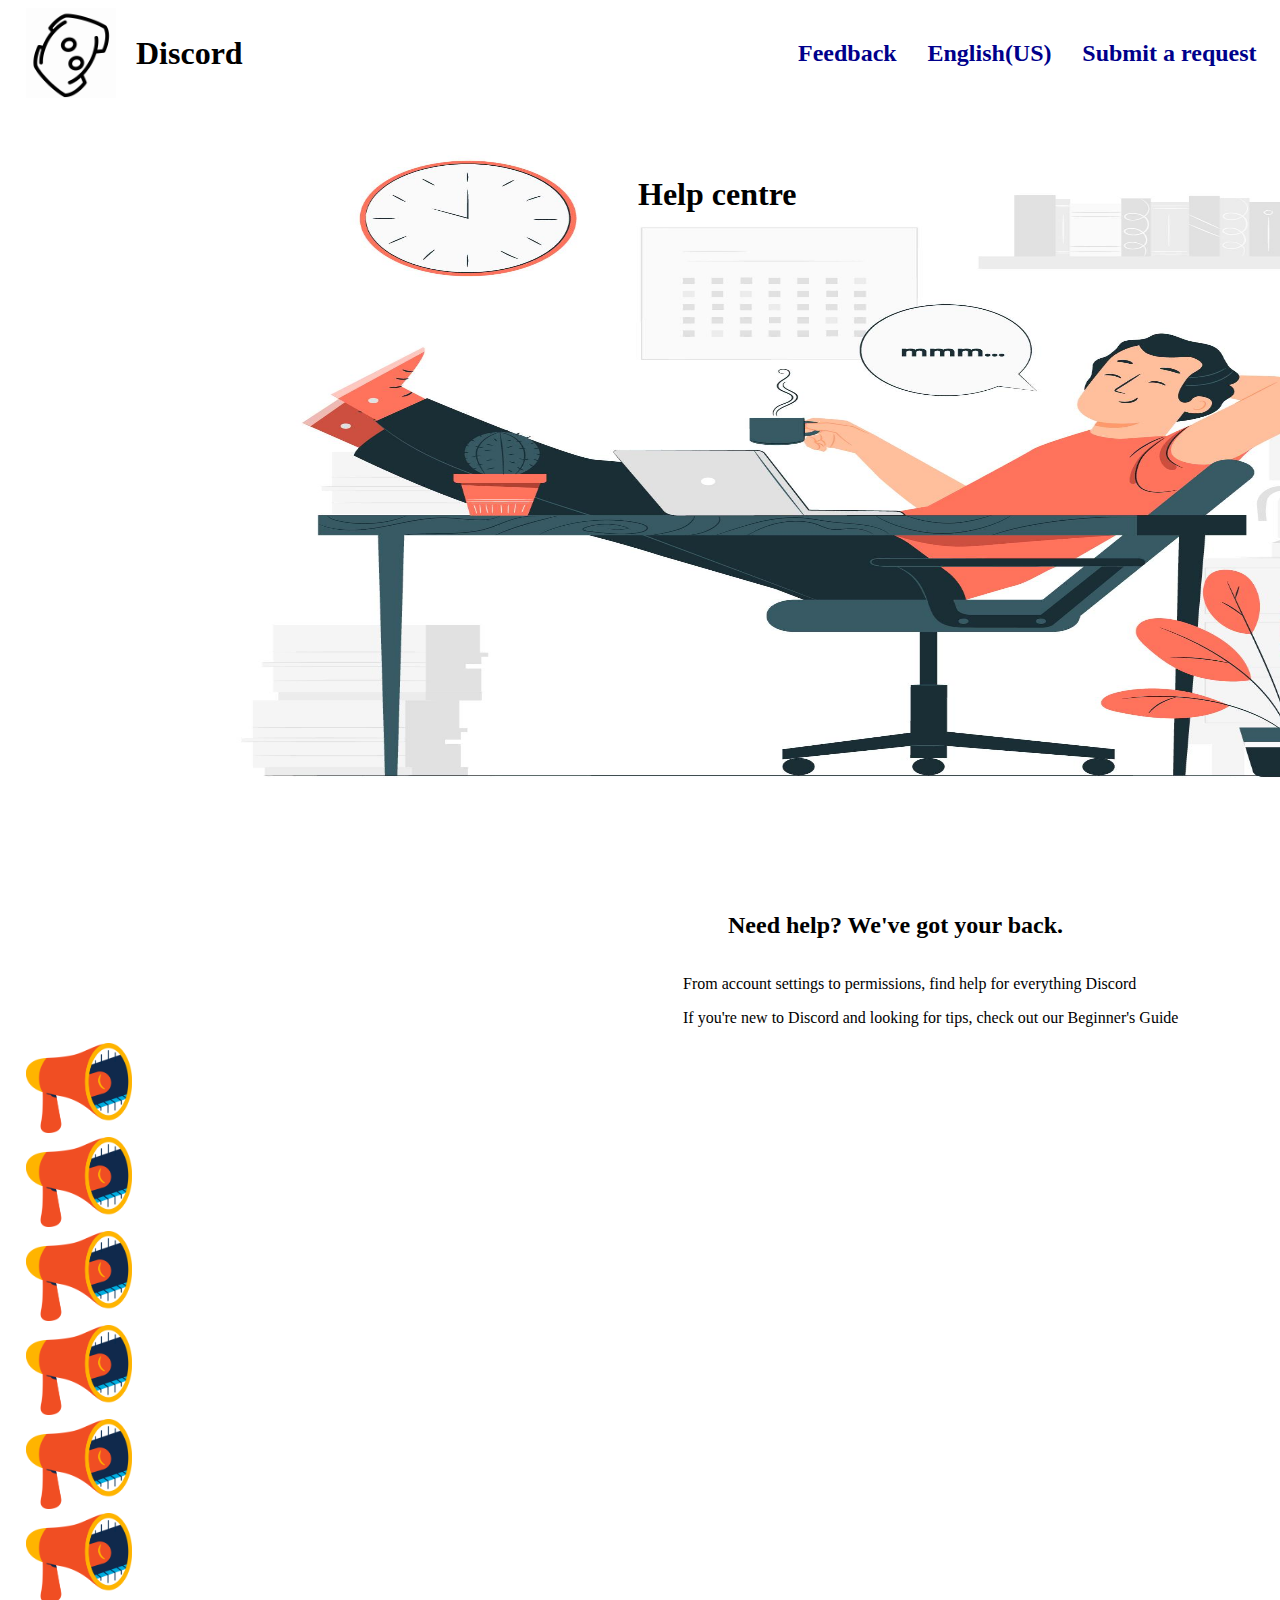
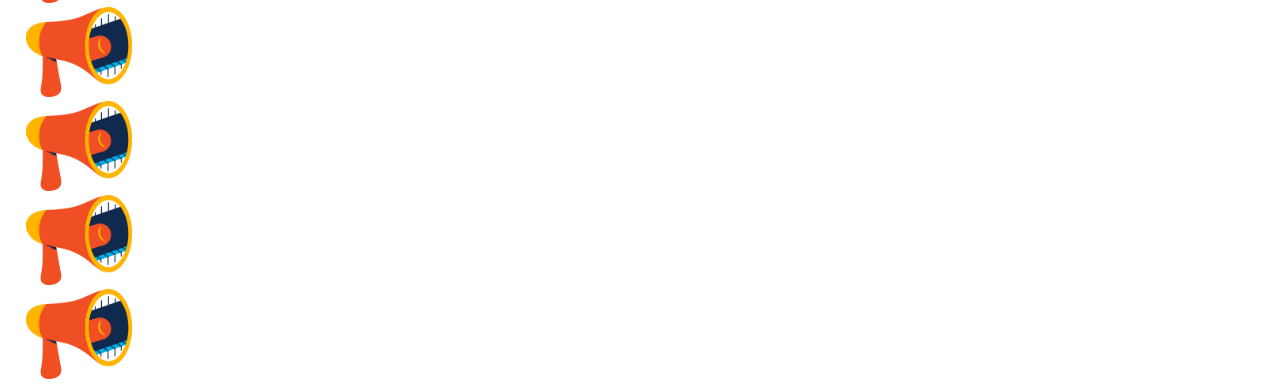
==== d.html @ ed81b473 "initial commit" ====
<!DOCTYPE html>
<html lang="en">
  <head>
    <meta charset="UTF-8" />
    <meta http-equiv="X-UA-Compatible" content="IE=edge" />
    <meta name="viewport" content="width=device-width, initial-scale=1.0" />
    <title>discord</title>
    <link rel="stylesheet" href="style.css" />
    <link href="https://cdn.jsdelivr.net/npm/bootstrap@5.1.3/dist/css/bootstrap.min.css"rel="stylesheet"integrity="sha384-1BmE4kWBq78iYhFldvKuhfTAU6auU8tT94WrHftjDbrCEXSU1oBoqyl2QvZ6jIW3"crossorigin="anonymous"/>
  </head>
  <body>
        <nav>
            <div class="img">
                <img src="images\icons8-discord.gif" alt="" />
                <h1>Discord</h1>
            </div>
            <div class="feed">
                <h2>Feedback</h2>
                <h2>English(US)</h2>
                <h2>Submit a request</h2>
            </div>
        </nav>
        <div class="we">
        <div class="chill">
            <img class="a" src="images\4436053.jpg" alt="" srcset="" />
            <h1>Help centre</h1>
        </div>
        </div>
        <div class="help">
        <h2>Need help? We've got your back.</h2>
        </div>
        <div class="info">
        <p>
            From account settings to permissions, find help for everything Discord
        </p>
        <p>
            If you're new to Discord and looking for tips, check out our Beginner's
            Guide
        </p>
        </div>
        <div class="menu container-fluid">
        <div class="row">
            <div class="col-lg-2 col-sm-6">
                <img src="images\flame-929.png" alt="" srcset="" />
            </div>
            <div class="col-lg-2 col-sm-6">
            <img src="images\flame-929.png" alt="" srcset="" />
            </div>
            <div class="col-lg-2 col-sm-6">
            <img src="images\flame-929.png" alt="" srcset="" />
            </div>
            <div class="col-lg-2 col-sm-6">
            <img src="images\flame-929.png" alt="" srcset="" />
            </div>
            <div class="col-lg-2 col-sm-6">
            <img src="images\flame-929.png" alt="" srcset="" />
            </div>
        </div>
        </div>
        <div class="menu container-fluid">
            <div class="row">
                <div class="col-lg-2 col-sm-6">
                    <img src="images\flame-929.png" alt="" srcset="" />
                </div>
                <div class="col-lg-2 col-sm-6">
                <img src="images\flame-929.png" alt="" srcset="" />
                </div>
                <div class="col-lg-2 col-sm-6">
                <img src="images\flame-929.png" alt="" srcset="" />
                </div>
                <div class="col-lg-2 col-sm-6">
                <img src="images\flame-929.png" alt="" srcset="" />
                </div>
                <div class="col-lg-2 col-sm-6">
                <img src="images\flame-929.png" alt="" srcset="" />
                </div>
            </div>
            </div>
        
    </body>
</html>
---- style.css ----
img{
    height: 10vh;
    margin-left: 2vh;
    padding-right: 20px;
}
.img{
    display: flex;
    justify-content: space-around;
    align-items: center;
}
nav{
    display: flex;
    justify-content: space-around;
    align-items: center;

}
.feed{
    margin-left: 60vh;
    display: flex;
    justify-content:space-around;
    align-items: center;
    width: 100vh;
    left: 200vh;
    color: darkblue;

}
.a{
    margin-left: 20vh;
    width:150vh;
    height:80vh;
    z-index: -1;
}
.chill h1{
    position: absolute;
    bottom: 74vh;
    margin-left: 70vh;

}.help{
    margin-top:10vh;
    align-items: center;
    justify-content: center;
    margin-left: 80vh;
}
.info{
    margin-left: 75vh;
    justify-content: center;
    align-content: center;
}
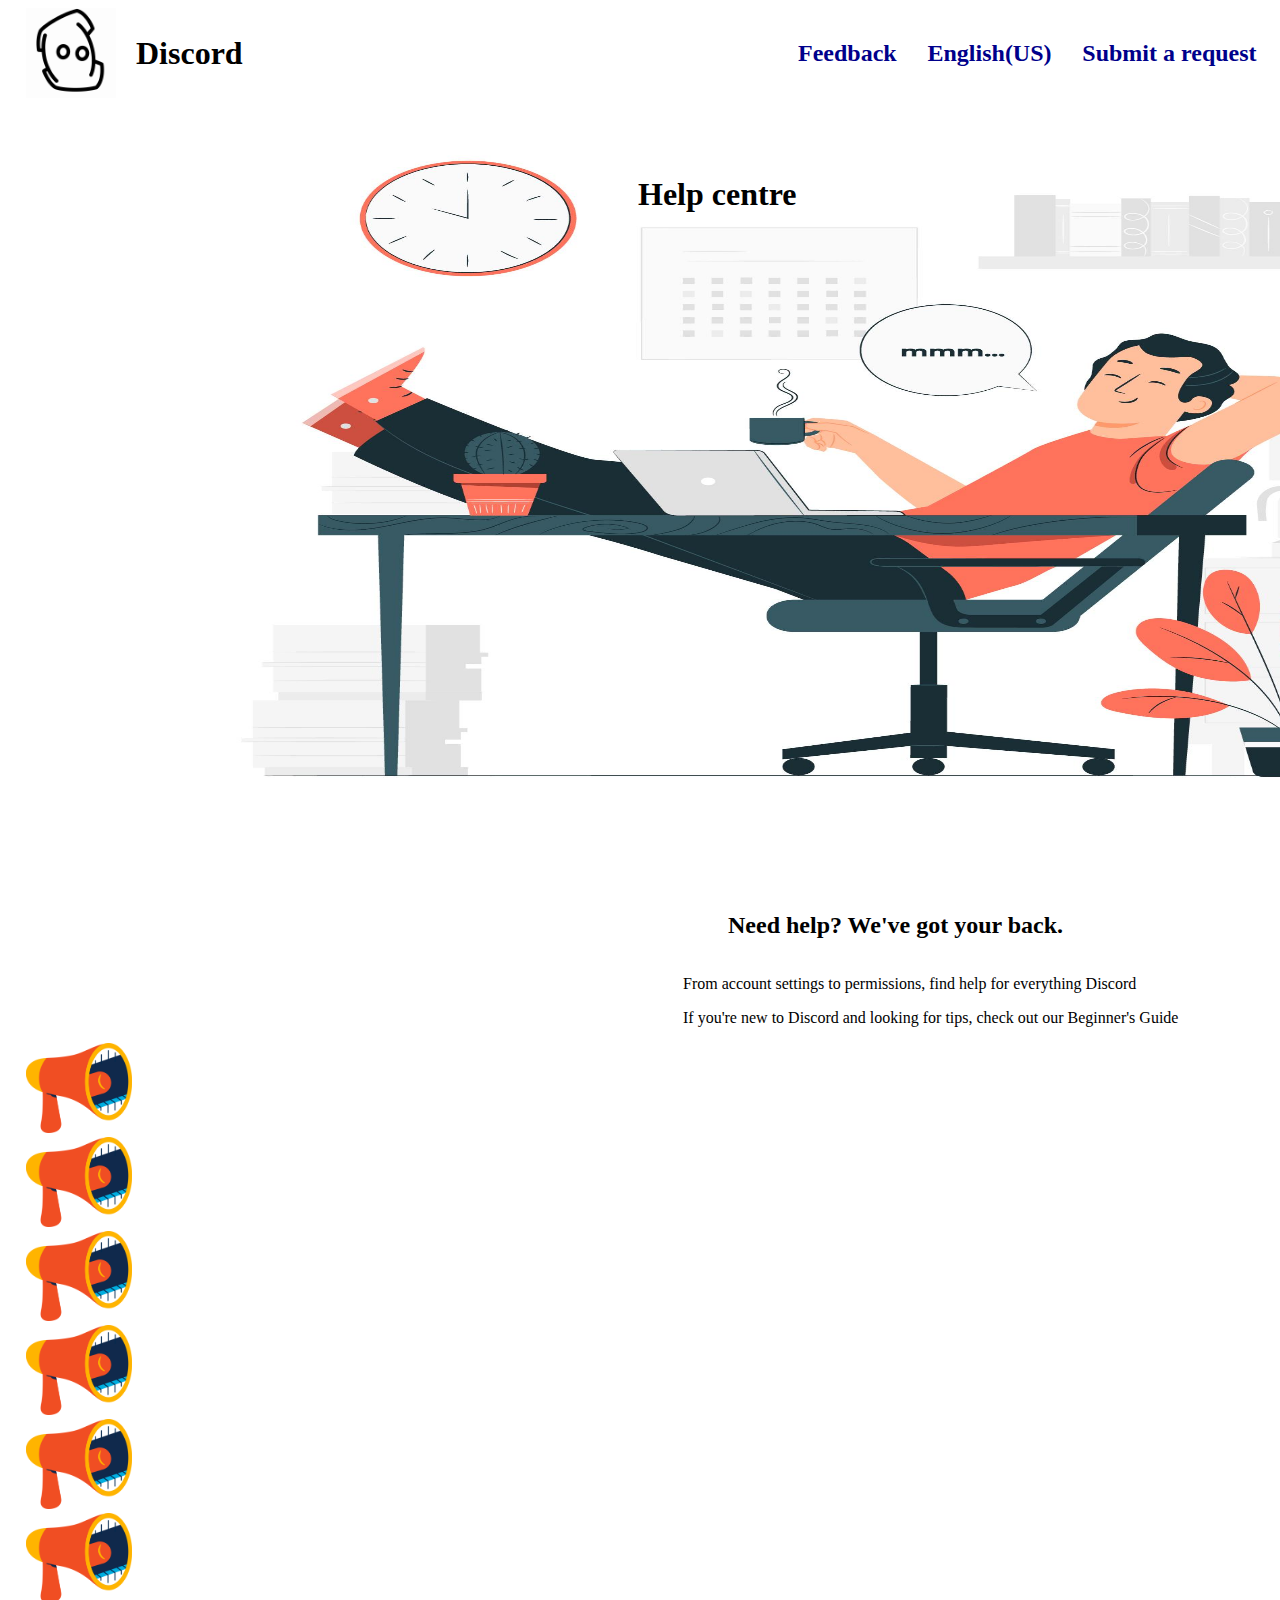
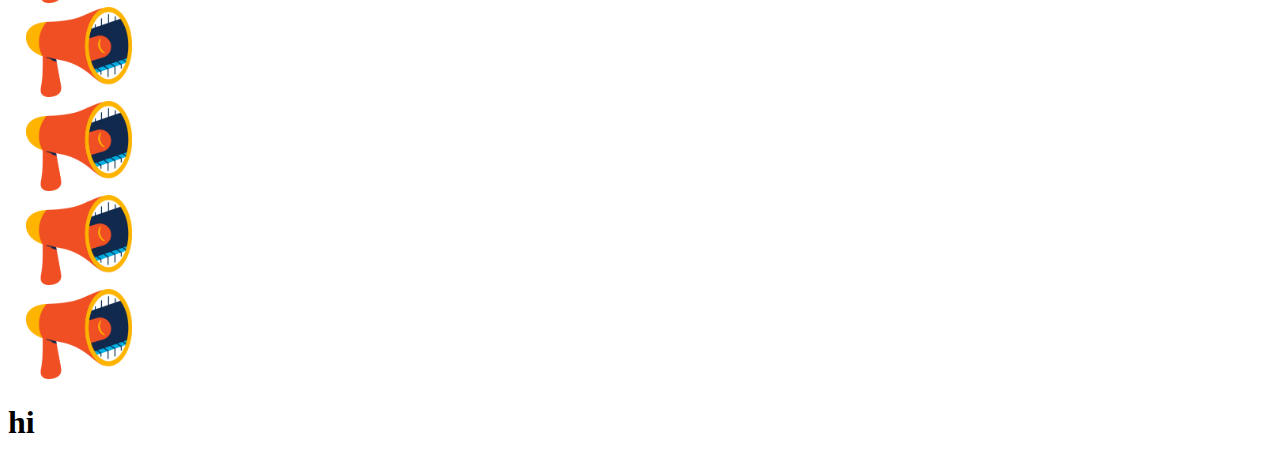
==== commit 1277cfc6: "commit2" ====
--- a/d.html
+++ b/d.html
@@ -76,6 +76,7 @@
                 </div>
             </div>
             </div>
-        
+    <h1>hi</h1>    
     </body>
 </html>
+ 
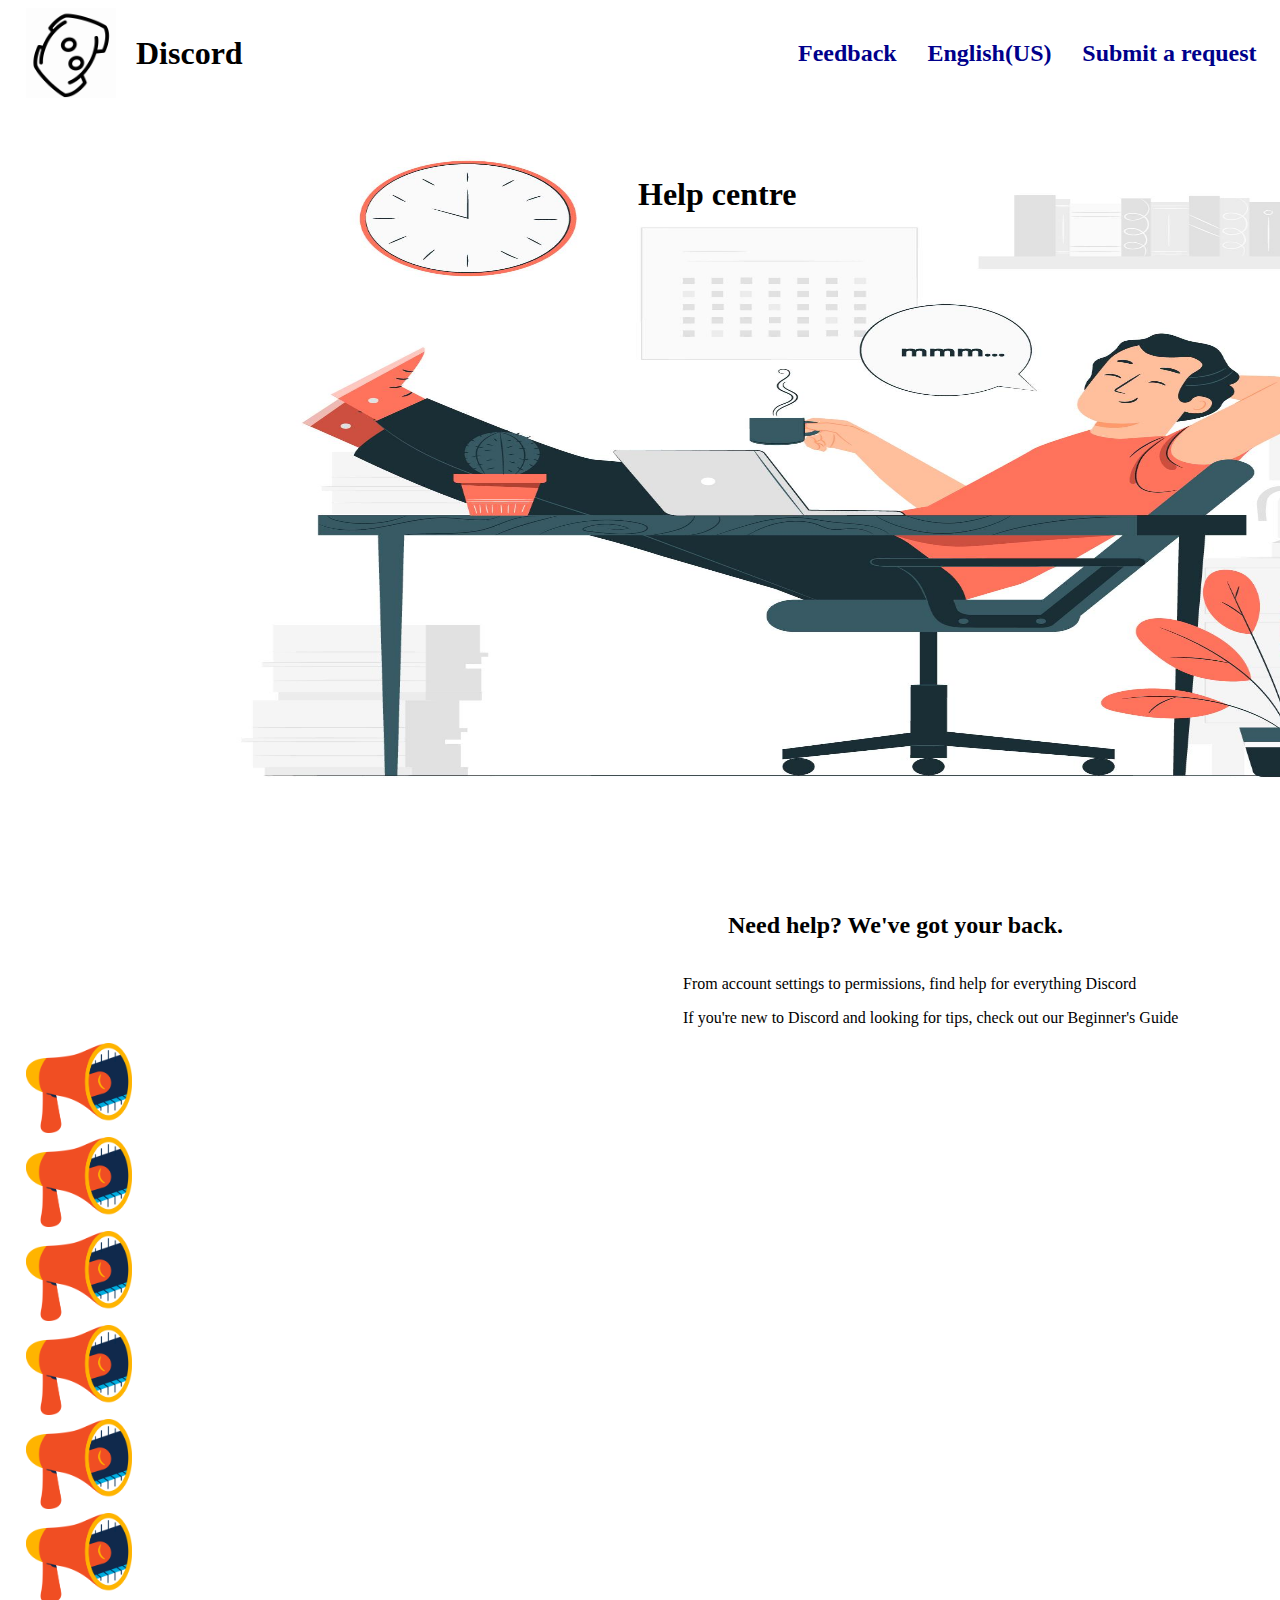
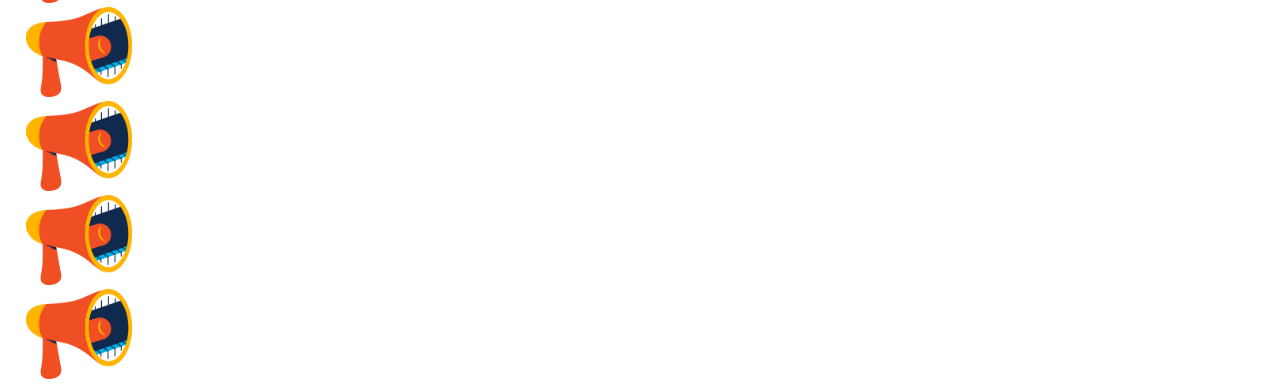
==== commit fd8123c7: "commit2" ====
--- a/d.html
+++ b/d.html
@@ -75,8 +75,7 @@
                 <img src="images\flame-929.png" alt="" srcset="" />
                 </div>
             </div>
-            </div>
-    <h1>hi</h1>    
+            </div> 
     </body>
 </html>
  
